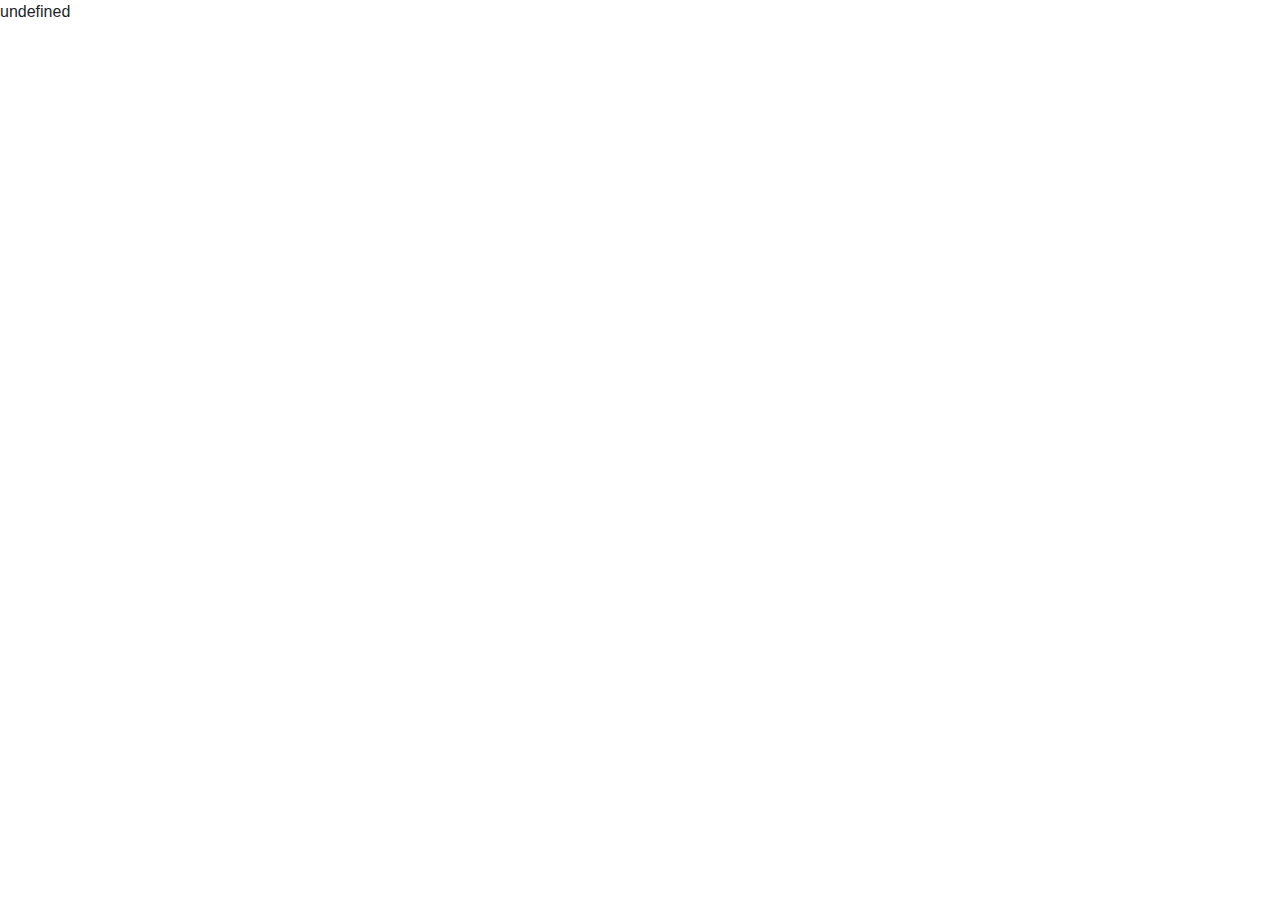
==== src/module-3/cards-list-v1/index.html @ 6fc556b7 "Initial commit" ====
<!DOCTYPE html>
<html lang="en">
<head>
  <meta charset="utf-8">
  <link rel="stylesheet" href="https://fonts.googleapis.com/css?family=Source+Sans+Pro:300,400,400i,700&display=fallback">
  <link rel="stylesheet" href="https://cdn.jsdelivr.net/npm/bootstrap@4.6.0/dist/css/bootstrap.min.css">
  <link rel="stylesheet" href="https://use.fontawesome.com/releases/v5.0.13/css/all.css">
</head>

<body>
  <div id="root"></div>

  <script type="module">
    import Card from '../../module-2/card/index.js';
    import CardsList from './index.js';
    import { products } from '../../fixtures/products.js'

    const cardsList = new CardsList(products, Card);

    root.append(cardsList.element);
  </script>
</body>
</html>
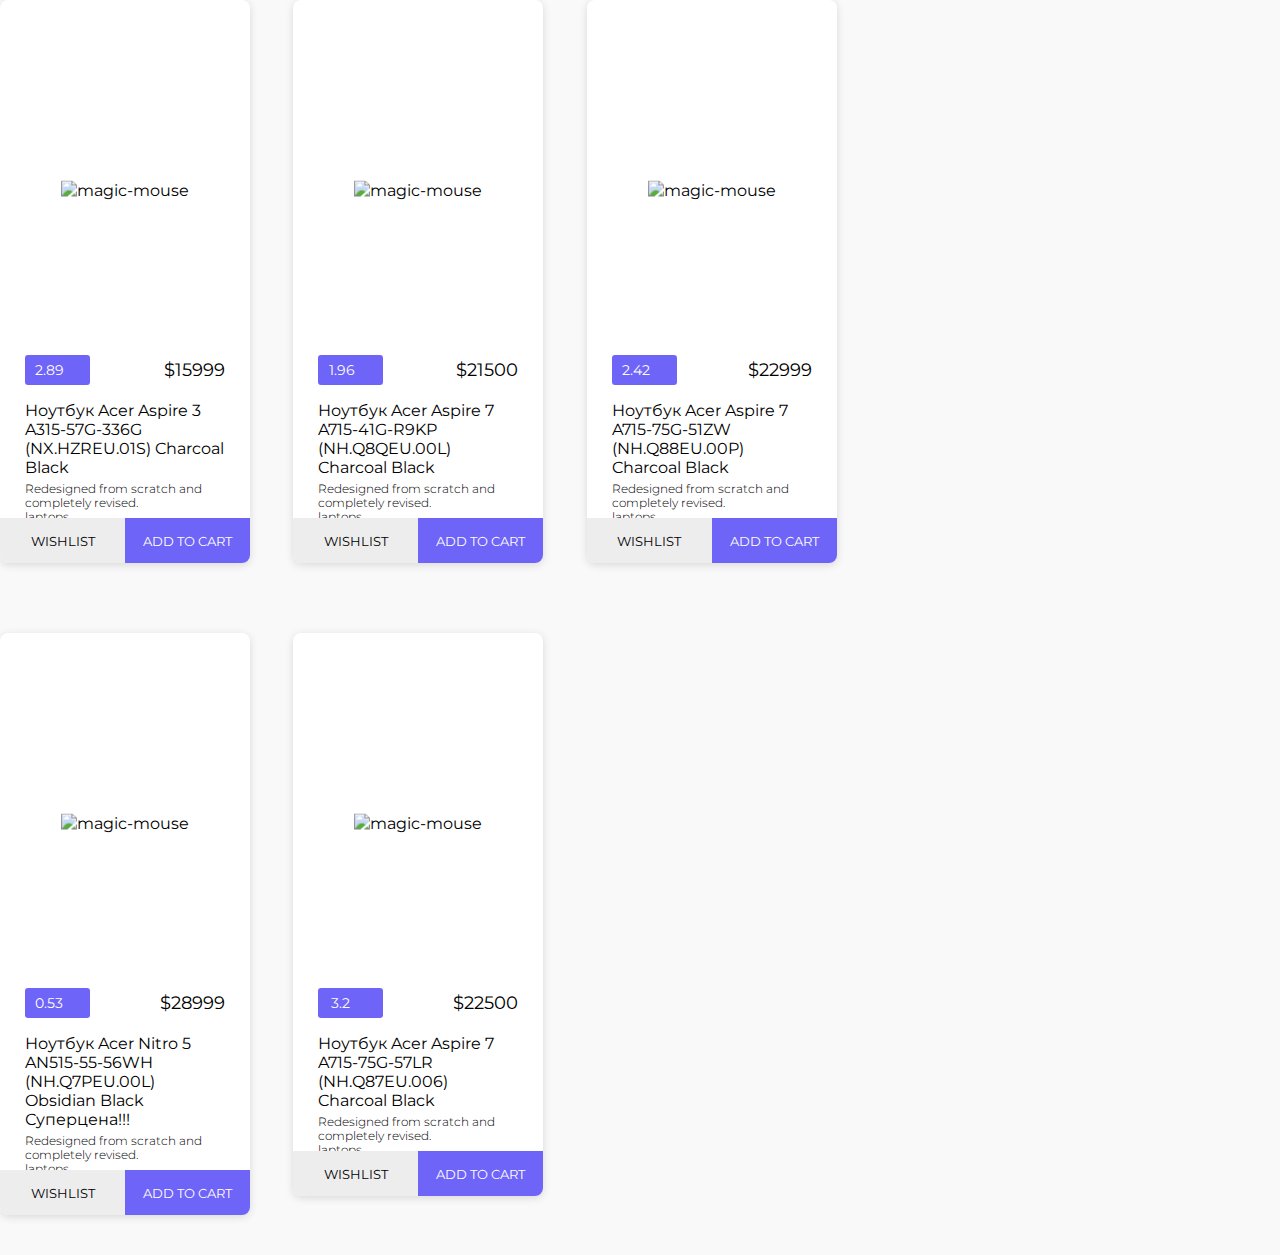
==== commit ebdc495a: "Add files via upload" ====
--- a/src/module-3/cards-list-v1/index.html
+++ b/src/module-3/cards-list-v1/index.html
@@ -1,10 +1,18 @@
 <!DOCTYPE html>
 <html lang="en">
+
 <head>
   <meta charset="utf-8">
-  <link rel="stylesheet" href="https://fonts.googleapis.com/css?family=Source+Sans+Pro:300,400,400i,700&display=fallback">
-  <link rel="stylesheet" href="https://cdn.jsdelivr.net/npm/bootstrap@4.6.0/dist/css/bootstrap.min.css">
-  <link rel="stylesheet" href="https://use.fontawesome.com/releases/v5.0.13/css/all.css">
+  <!-- Bootstrap icons -->
+  <link rel="stylesheet" href="https://cdn.jsdelivr.net/npm/bootstrap-icons@1.5.0/font/bootstrap-icons.css">
+  <!-- font-family Montserrat -->
+  <link href="https://fonts.googleapis.com/css2?family=Montserrat:wght@300;400;600&display=swap" rel="stylesheet">
+  <link rel="stylesheet" href="styles/style.css">
+  <link rel="stylesheet" href="styles/reset.css">
+  <link rel="preconnect" href="https://fonts.googleapis.com">
+  <link rel="preconnect" href="https://fonts.gstatic.com" crossorigin>
+  <link rel="stylesheet" href="https://use.fontawesome.com/releases/v5.5.0/css/all.css"
+    integrity="sha384-B4dIYHKNBt8Bc12p+WXckhzcICo0wtJAoU8YZTY5qE0Id1GSseTk6S+L3BlXeVIU" crossorigin="anonymous">
 </head>
 
 <body>
@@ -15,9 +23,20 @@
     import CardsList from './index.js';
     import { products } from '../../fixtures/products.js'
 
-    const cardsList = new CardsList(products, Card);
+    const cardsList = new CardsList({
+      data: products,
+      Component: Card
+    });
+    
 
     root.append(cardsList.element);
+    console.log(cardsList.element.querySelector('[data-element="body"]'));
+
+    const product = [products[0], products[1]];
+    setTimeout(() => {
+      cardsList.update([products[2]]);
+    }, 3000); 
   </script>
 </body>
-</html>
+
+</html>--- a/src/module-3/cards-list-v1/styles/style.css
+++ b/src/module-3/cards-list-v1/styles/style.css
@@ -0,0 +1,665 @@
+@media screen and (max-width: 9999px) {
+    .container {
+        margin: 30px auto;
+        max-width: 1850px;
+    }
+
+    .filters {
+        width: 560px;
+    }
+
+    .filters__block-inner {
+        padding-right: 145px;
+    }
+
+    .filters__btn button {
+        width: 560px;
+    }
+
+    .grid-container-row {
+        grid-template-columns: 1fr 5fr;
+        column-gap: 30px;
+    }
+
+    .flex-container-column {
+        width: 100%;
+    }
+
+    .cards { 
+        grid-template-columns: 1fr 1fr 1fr;
+        gap: 30px;
+        max-width: 1260px;
+        width: 100%; 
+    }
+
+    .card {
+        max-width: 400px;
+    }
+
+    .search {
+        max-width: 1260px;
+        width: 100%;
+    }
+    
+    .search input {
+        width: 100%;
+    }
+
+    .quantity-outer {
+        max-width: 1260px;
+    }
+}
+
+@media screen and (max-width: 1850px) {
+    .container {
+        margin: 30px auto;
+        max-width: 1200px;
+    }
+    .filters, .filters__btn button {
+        width: 350px;
+    }
+
+    .filters__block-inner {
+        padding-right: 45px;
+    }
+
+    .grid-container-row {
+        grid-template-columns: 1fr 5fr;
+        column-gap: 30px;
+    }
+
+    .flex-container-column {
+        max-width: 850px;
+        width: 100%;
+    }
+
+    .cards { 
+        grid-template-columns: 1fr 1fr 1fr;
+        gap: 30px;
+        max-width: 850px;
+    }
+
+    .card {
+        width: fit-content;
+        max-width: 250px;
+    }
+
+    .search {
+        max-width: 1260px;
+    }
+    
+    .search input {
+        width: 100%;
+    }
+
+    .quantity-outer {
+        max-width: 1260px;
+    }
+}
+
+@media screen and (max-width: 1200px) {
+    .container {
+        margin: 30px auto;
+        max-width: 800px;
+    }
+    .filters, .filters__btn button {
+        width: 350px;
+    }
+
+    .filters__block-inner {
+        padding-right: 45px;
+    }
+
+    .flex-container-column {
+        max-width: 450px;
+    }
+
+    .cards { 
+        grid-template-columns: 1fr 1fr;
+        gap: 30px;
+        max-width: 450px;
+    }
+
+    .card {
+        width: fit-content;
+        max-width: 200px;
+    }
+
+    .search {
+        max-width: 1260px;
+    }
+    
+    .search input {
+        width: 100%;
+    }
+
+    .quantity-outer {
+        max-width: 1260px;
+    }
+}
+
+@media screen and (max-width: 720px) {
+    .container {
+        margin: 15px 10px;
+        max-width: 700px;
+    }
+
+    .filters {
+        display: none;
+    }
+
+    .cards { 
+        grid-template-columns: 100%;
+        gap: 30px;
+        max-width: 700px;
+    }
+
+    .card {
+        width: 97vw;
+        max-width: 700px;
+    }
+
+    .grid-container-row {
+        grid-template-columns: 1fr;
+        column-gap: 30px;
+    }
+
+    .flex-container-column {
+        max-width: 700px;
+        width: 100%;
+    }
+
+    .search {
+        max-width: 700px;
+        width: 100%;
+    }
+    
+    .search input {
+        width: 100%;
+    }
+
+    .quantity-outer {
+        width: 100%;
+    }
+}
+
+.logo {
+    display: flex;
+    align-items: center;
+}
+
+.logo-outer {
+    margin-bottom: 40px;
+}
+
+.logo__img {
+    width: 90px;
+    height: 70px;
+}
+
+.logo__text {
+    font-weight: 600;
+    font-size: 48px;
+    line-height: 27px;
+    color: rgba(126, 114, 242, 1);
+}
+
+.breadcr {
+    font-size: 14px;
+    line-height: 17px;
+    max-width: 1850px;
+}
+
+.breadcr-outer {
+    margin-bottom: 50px;
+}
+
+.breadcr span {
+    padding-right: 10px;
+}
+
+.breadcr__icon {
+    color: rgba(126, 114, 242, 1);
+}
+
+#breadcr__shop {
+    color: rgba(126, 114, 242, 1);
+}
+
+.fa-angle-double-right {
+    font-size: 12px;
+}
+
+
+
+.grid-container-row {
+    display: grid;
+}
+
+.flex-container-column {
+    display: flex;
+    flex-direction: column;
+}
+
+.filters__header {
+    display: flex;
+    justify-content: space-between;
+    align-items: center;
+}
+
+.filters__header-outer {
+    margin-bottom: 25px;
+}
+
+.filters__header-name {
+    font-size: 18px;
+    line-height: 21px;
+}
+
+.filters__header-show-btn {
+    border: none;
+    background-color: rgba(255, 255, 255, 1);
+    box-shadow: 0px 2px 8px rgba(0, 0, 0, 0.13);
+    border-radius: 8px;
+    width: 45px;
+    height: 40px;
+}
+
+.filters__header-show-btn i {
+    font-size: 24px;
+}
+
+.filters__block {
+    background-color: rgba(255, 255, 255, 1);
+    box-shadow: 0px 2px 8px rgba(0, 0, 0, 0.13);
+    border-radius: 8px;
+    height: 1610px;
+}
+
+.filters__block-outer {
+    margin-bottom: 30px;
+}
+
+.filters__block-inner {
+    padding-top: 20px;
+    padding-left: 45px;
+}
+
+.filter-outer {
+    padding-bottom: 40px;
+}
+
+.filter__name {
+    font-weight: 600;
+    font-size: 18px;
+    line-height: 22px;
+}
+
+.filter__name-inner {
+    margin-bottom: 20px;
+}
+
+.filter__input-outer {
+    padding-bottom: 15px;
+    
+}
+
+.filter__line {
+    border: none;
+    background-color: rgba(214, 214, 214, 1);
+    width: auto;
+    height: 1px;
+}
+
+.filter__line-outer {
+    margin-bottom: 30px;
+}
+
+.filter span {
+    float: right;
+}
+
+.filter label {
+    font-size: 16px;
+    line-height: 32px;
+}
+
+.filter span {
+    font-size: 14px;
+    line-height: 32px;
+}
+
+.filters__btn button {
+    border: none;
+    background-color: rgba(111, 100, 248, 1);
+    box-shadow: 0px 2px 8px rgba(0, 0, 0, 0.13);
+    border-radius: 8px;
+    height: 56px;
+    
+    color: white;
+    font-size: 18px;
+    line-height: 21px;
+}
+
+
+
+
+
+input[type="radio"]:checked, 
+input[type="radio"]:not(:checked),
+input[type="checkbox"]:checked, 
+input[type="checkbox"]:not(:checked) {
+    position: absolute;
+    left: -9999px;
+}
+
+input[type="radio"]:checked + label, 
+input[type="radio"]:not(:checked) + label,
+input[type="checkbox"]:checked + label, 
+input[type="checkbox"]:not(:checked) + label {
+    display: inline-block;
+    position: relative;
+    padding-left: 30px;
+    line-height: 20px;
+    cursor: pointer;
+}
+
+input[type="radio"]:checked + label:before, 
+input[type="radio"]:not(:checked) + label:before,
+input[type="checkbox"]:checked + label:before, 
+input[type="checkbox"]:not(:checked) + label:before {
+    content: "";
+    position: absolute;
+    left: 0px;
+    top: 0px;
+    border: 1px solid rgba(151, 151, 151, 1);
+}
+
+input[type="radio"]:checked + label:before, 
+input[type="radio"]:not(:checked) + label:before {
+    width: 18px;
+    height: 15px;
+    border-radius: 100%;
+}
+
+input[type="checkbox"]:checked + label:before, 
+input[type="checkbox"]:not(:checked) + label:before {
+    width: 20px;
+    height: 17px;
+    border-radius: 3px;
+}
+
+input[type="radio"]:checked + label:after, 
+input[type="radio"]:not(:checked) + label:after,
+input[type="checkbox"]:checked + label:after, 
+input[type="checkbox"]:not(:checked) + label:after {
+    content: "";
+    position: absolute;
+    -webkit-transition: all 0.2s ease;
+    -moz-transition: all 0.2s ease;
+    -o-transition: all 0.2s ease;
+    transition: all 0.2s ease;
+
+    left: 0;
+    top: 0;
+    background-color: rgba(111, 100, 248, 1);
+}
+
+input[type="radio"]:checked + label:after, 
+input[type="radio"]:not(:checked) + label:after {
+    width: 20px;
+    height: 17px;
+    border-radius: 100%;
+}
+
+input[type="checkbox"]:checked + label:after, 
+input[type="checkbox"]:not(:checked) + label:after {
+    width: 22px;
+    height: 19px;
+    border-radius: 3px;
+}
+
+input[type="radio"]:not(:checked) + label:after,
+input[type="checkbox"]:not(:checked) + label:after {
+    opacity: 0;
+}
+
+input[type="radio"]:checked + label:after,
+input[type="checkbox"]:checked + label:after {
+    opacity: 1;
+}
+
+
+
+
+
+.quantity-outer {
+    display: flex;
+    justify-content: space-between;
+    align-items: flex-end;
+
+    margin-top: -10px;
+    margin-bottom: 35px;
+    width: 100%;
+}
+
+.quantity-results {
+    font-size: 18px;
+    line-height: 21px;
+}
+
+.favorite {
+    background-color: rgba(111, 100, 248, 1);
+    color: white;
+    border: none;
+    box-shadow: 0px 2px 8px rgba(0, 0, 0, 0.13);
+    border-radius: 8px;
+    width: 45px;
+    height: 40px;
+    font-size: 18px;
+}
+
+.search {
+    margin-bottom: 30px;
+}
+
+.search form {
+    position: relative;
+}
+
+.search input {
+    height: 62px;
+    border: none;
+    box-shadow: 0px 2px 8px rgba(0, 0, 0, 0.13);
+    border-radius: 8px;
+    outline: none;
+
+    font-weight: 300;
+    font-size: 22px;
+    line-height: 26px;
+    padding: 18px 30px;
+}
+
+.search button {
+    border: none;
+    position: absolute; 
+    top: 50%;
+    right: 30px;
+    transform: translate(0, -50%);
+    background: white;
+    cursor: pointer;
+}
+
+.search i {
+    color: rgba(96, 96, 96, 1);
+    font-size: 24px;
+}
+
+
+
+
+
+
+
+.cards {
+    display: grid;   
+}
+
+.card {
+    border-radius: 8px;
+    box-shadow: 0 2px 8px rgba(0, 0, 0, 0.13);
+    background-color: white;
+    position: relative;
+}
+
+.card-inner {
+    padding: 25px;
+    margin-bottom: 40px;
+}
+
+.card__img {
+    height: 330px;
+    object-fit: cover;
+}
+
+.card__img img {
+    max-width: 100%;
+    max-height: 100%;
+    
+    position: relative;
+    left: 50%;
+    top: 50%;
+    transform: translate(-50%, -50%);
+}
+
+.card__rate {
+    color: white;
+    background-color: rgba(111, 100, 248, 1);
+    border-radius: 3px;
+    font-size: 14px;
+    line-height: 17px;
+    height: 30px;
+    width: 65px;
+}
+
+.card__rate:hover {
+    cursor: pointer;
+}
+
+.card__rate-inner {
+    display: flex;
+    height: 100%;
+    justify-content: space-around;
+    align-items: center;
+    padding-left: 5px;
+    padding-right: 5px;
+}
+
+.card__rate i {
+    padding-left: 6px;
+}
+
+.card__price {
+    font-size: 18px;
+    line-height: 21px;
+}
+
+.card__rate__price-outer {
+    display: flex;
+    justify-content: space-between;
+    align-items: center;
+}
+
+.card__header {
+    font-size: 16px;
+    line-height: 19px;
+}
+
+.card__header-outer {
+    margin-top: 16px;
+    margin-bottom: 5px;
+}
+
+.card__text {
+    font-weight: 300;
+    font-size: 12px;
+    line-height: 14px;
+}
+
+.card__btns {
+    height: 45px;
+    text-align: center;
+    font-weight: 600;
+    font-size: 14px;
+    line-height: 18px;
+    display: flex;
+    align-items: stretch;
+    position: absolute;
+    bottom: 0;
+    width: 100%;
+}
+
+.card__wishlist, .card__add {
+    text-transform: uppercase;
+    width: 50%;
+    border: none;
+    cursor: pointer;
+}
+
+.card__wishlist {
+    background-color: rgba(237, 237, 237, 1);
+    border-radius: 0 0 0 8px;
+}
+
+.card__add {
+    background: rgba(111, 100, 248, 1);
+    color: white;
+    border-radius: 0 0 8px 0;
+}
+
+
+
+
+.pagination {
+    display: flex;
+    justify-content: center;
+    width: 100%;
+    max-width: 1850px;
+}
+
+.pagination-outer {
+    margin-top: 40px;
+}
+
+.pagination__arrow {
+    background-color: rgba(237, 237, 237, 1);
+    border: none;
+    border-radius: 50%;
+    width: 40px;
+    height: 40px;
+    font-size: 20px;
+    margin: 0 15px;
+}
+
+.pagination__nums {
+    background-color: rgba(237, 237, 237, 1);
+    border-radius: 20px;
+    width: 400px;
+    display: flex;
+    justify-content: space-between;
+    padding: 0 10px;
+}
+
+.pagination__nums button {
+    background-color: rgba(237, 237, 237, 1);
+    border: none;
+    border-radius: 20px;
+    width: 40px;
+    height: 40px;
+    font-size: 18px;
+    line-height: 21px;
+}
+
+.pagination__nums button:hover {
+    background-color: rgba(111, 100, 248, 1);
+}
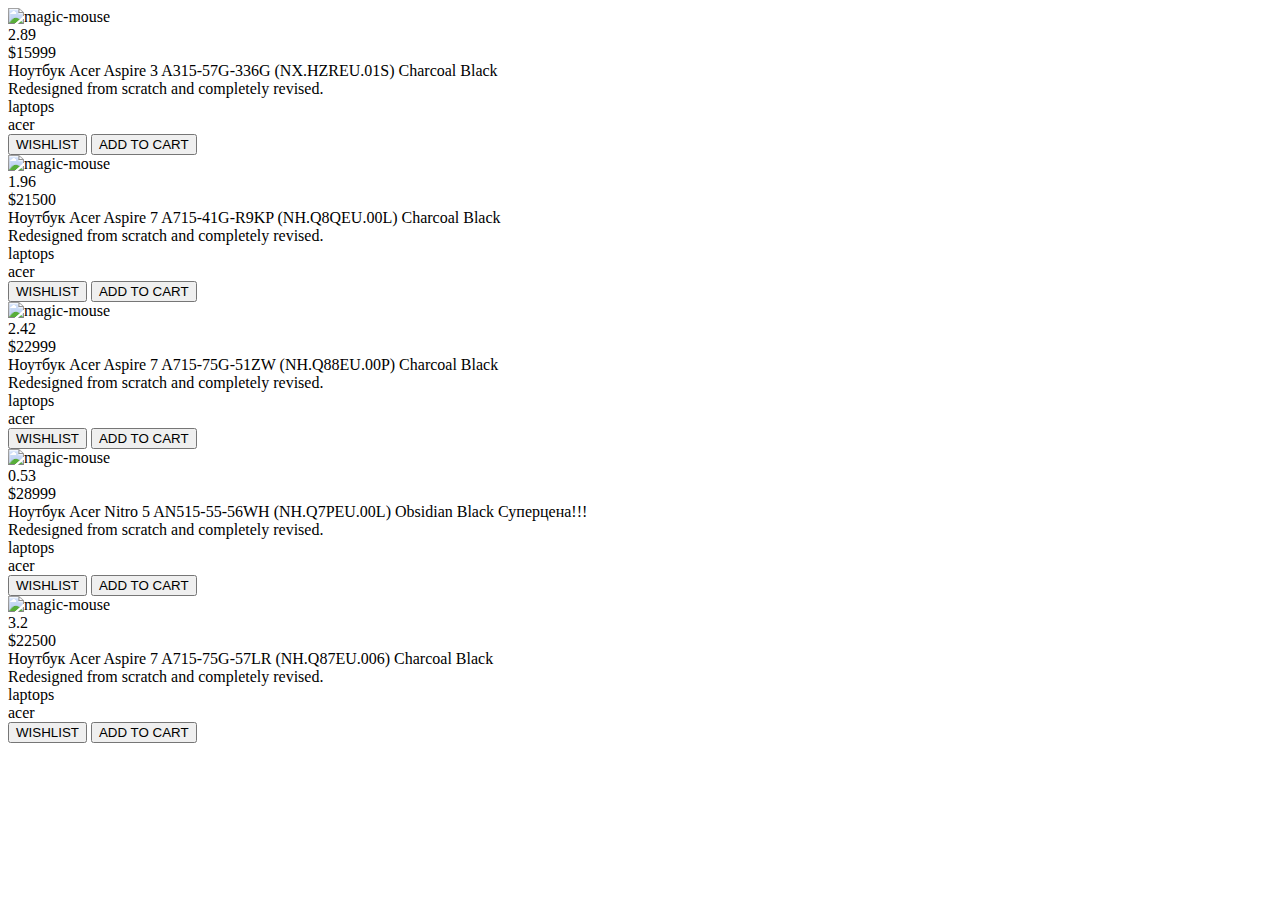
==== commit 3b22cb71: "Add files via upload" ====
--- a/src/module-3/cards-list-v1/index.html
+++ b/src/module-3/cards-list-v1/index.html
@@ -7,12 +7,12 @@
   <link rel="stylesheet" href="https://cdn.jsdelivr.net/npm/bootstrap-icons@1.5.0/font/bootstrap-icons.css">
   <!-- font-family Montserrat -->
   <link href="https://fonts.googleapis.com/css2?family=Montserrat:wght@300;400;600&display=swap" rel="stylesheet">
-  <link rel="stylesheet" href="styles/style.css">
-  <link rel="stylesheet" href="styles/reset.css">
   <link rel="preconnect" href="https://fonts.googleapis.com">
   <link rel="preconnect" href="https://fonts.gstatic.com" crossorigin>
   <link rel="stylesheet" href="https://use.fontawesome.com/releases/v5.5.0/css/all.css"
     integrity="sha384-B4dIYHKNBt8Bc12p+WXckhzcICo0wtJAoU8YZTY5qE0Id1GSseTk6S+L3BlXeVIU" crossorigin="anonymous">
+  <link rel="stylesheet" href="../../../styles/reset.css">
+  <link rel="stylesheet" href="../../../styles/style.css">
 </head>
 
 <body>
@@ -27,15 +27,14 @@
       data: products,
       Component: Card
     });
-    
+
 
     root.append(cardsList.element);
-    console.log(cardsList.element.querySelector('[data-element="body"]'));
 
-    const product = [products[0], products[1]];
-    setTimeout(() => {
-      cardsList.update([products[2]]);
-    }, 3000); 
+    // const product = [products[0], products[1]];
+    // setTimeout(() => {
+    //   cardsList.update([products[2]]);
+    // }, 3000); 
   </script>
 </body>
 
